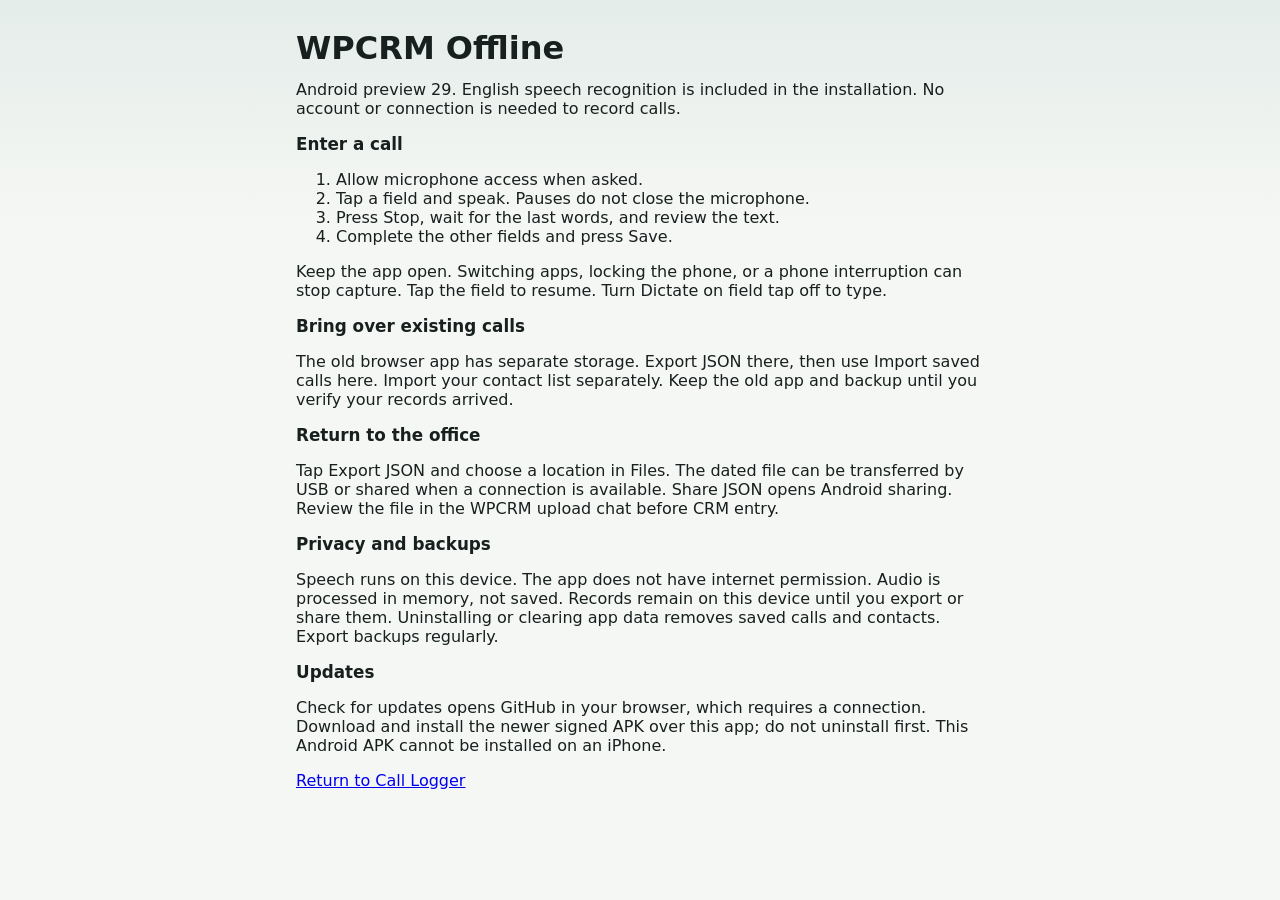
==== android-guide.html @ f3bdf25f "Add fully offline Android speech app with bundled model and local exports" ====
<!doctype html>
<html lang="en"><head><meta charset="utf-8"><meta name="viewport" content="width=device-width, initial-scale=1"><title>WPCRM Offline Help</title><link rel="stylesheet" href="styles.css"></head>
<body><main class="app-shell"><h1>WPCRM Offline</h1><p>Android preview 29. English speech recognition is included in the installation. No account or connection is needed to record calls.</p>
<h2>Enter a call</h2><ol><li>Allow microphone access when asked.</li><li>Tap a field and speak. Pauses do not close the microphone.</li><li>Press Stop, wait for the last words, and review the text.</li><li>Complete the other fields and press Save.</li></ol>
<p>Keep the app open. Switching apps, locking the phone, or a phone interruption can stop capture. Tap the field to resume. Turn Dictate on field tap off to type.</p>
<h2>Bring over existing calls</h2><p>The old browser app has separate storage. Export JSON there, then use Import saved calls here. Import your contact list separately. Keep the old app and backup until you verify your records arrived.</p>
<h2>Return to the office</h2><p>Tap Export JSON and choose a location in Files. The dated file can be transferred by USB or shared when a connection is available. Share JSON opens Android sharing. Review the file in the WPCRM upload chat before CRM entry.</p>
<h2>Privacy and backups</h2><p>Speech runs on this device. The app does not have internet permission. Audio is processed in memory, not saved. Records remain on this device until you export or share them. Uninstalling or clearing app data removes saved calls and contacts. Export backups regularly.</p>
<h2>Updates</h2><p>Check for updates opens GitHub in your browser, which requires a connection. Download and install the newer signed APK over this app; do not uninstall first. This Android APK cannot be installed on an iPhone.</p>
<p><a href="index.html">Return to Call Logger</a></p></main></body></html>
---- styles.css ----
:root {
  color-scheme: light;
  font-family: Inter, ui-sans-serif, system-ui, -apple-system, BlinkMacSystemFont, "Segoe UI", sans-serif;
  --background: #f5f7f4;
  --surface: #ffffff;
  --ink: #17201e;
  --muted: #687672;
  --line: #dce4df;
  --accent: #1f6f68;
  --accent-dark: #15514d;
  --accent-soft: #e5f1ee;
  --warn: #a9471b;
  --shadow: 0 16px 40px rgba(31, 61, 54, 0.12);
}

* {
  box-sizing: border-box;
}

[hidden] {
  display: none !important;
}

.is-hidden {
  display: none !important;
}

html {
  min-height: 100%;
}

body {
  min-height: 100%;
  margin: 0;
  background:
    linear-gradient(180deg, rgba(31, 111, 104, 0.08), rgba(31, 111, 104, 0) 220px),
    var(--background);
  color: var(--ink);
}

button,
input,
select,
textarea {
  font: inherit;
}

button {
  min-height: 44px;
  border: 0;
  cursor: pointer;
}

.field-dictation-setting { display: flex; gap: 10px; align-items: center; min-height: 44px; }
.field-dictation-setting input { width: 22px; height: 22px; }
.field-microphone { position: fixed; bottom: var(--mic-bottom, 12px); left: 12px; right: 12px; margin: 0 auto; max-width: 520px; z-index: 20; background: #fff; color: #172b29; border: 2px solid #1f6f68; border-radius: 8px; padding: 12px; display: flex; align-items: center; gap: 12px; box-shadow: 0 3px 16px #0003; }
.field-microphone span { flex: 1; min-width: 0; overflow-wrap: anywhere; }
.field-microphone button { background: #a22d27; color: white; min-width: 72px; border-radius: 4px; }
body.field-mic-active { padding-bottom: 120px; }

.app-shell {
  width: min(100%, 720px);
  min-height: 100vh;
  margin: 0 auto;
  padding: max(18px, env(safe-area-inset-top)) 16px max(28px, env(safe-area-inset-bottom));
}

.app-header {
  display: flex;
  align-items: center;
  justify-content: space-between;
  gap: 16px;
  padding: 8px 0 18px;
}

.eyebrow {
  margin: 0 0 2px;
  color: var(--accent);
  font-size: 0.78rem;
  font-weight: 800;
  letter-spacing: 0;
  text-transform: uppercase;
}

h1,
h2 {
  margin: 0;
  letter-spacing: 0;
}

h1 {
  font-size: 2rem;
  line-height: 1;
}

h2 {
  font-size: 1.05rem;
}

.icon-button,
.toolbar button {
  border: 1px solid var(--line);
  border-radius: 8px;
  background: var(--surface);
  color: var(--ink);
  box-shadow: 0 1px 0 rgba(18, 35, 32, 0.04);
}

.icon-button {
  min-width: 72px;
  padding: 0 14px;
  color: var(--muted);
  font-weight: 700;
}

.voice-panel {
  display: grid;
  grid-template-columns: 1fr auto;
  gap: 12px;
  align-items: center;
  margin-bottom: 14px;
  border-bottom: 1px solid var(--line);
  padding: 14px 0;
}

.voice-panel p {
  margin: 4px 0 0;
  color: var(--muted);
  line-height: 1.35;
}

.voice-button {
  min-width: 112px;
  border-radius: 8px;
  background: #f2c14e;
  color: #1f241c;
  font-weight: 850;
}

.voice-button:disabled {
  opacity: 0.72;
}

.entry-form {
  display: grid;
  gap: 14px;
  padding: 16px 0;
}

.field-block {
  display: grid;
  gap: 8px;
}

label,
.label {
  color: #2c3c38;
  font-size: 0.92rem;
  font-weight: 750;
}

input[type="text"],
input[type="datetime-local"],
input[type="number"],
select,
textarea {
  width: 100%;
  min-height: 48px;
  border: 1px solid var(--line);
  border-radius: 8px;
  background: #fbfcfb;
  color: var(--ink);
  outline: none;
  padding: 12px;
}

textarea {
  resize: vertical;
  line-height: 1.45;
}

input:focus,
textarea:focus {
  border-color: var(--accent);
  box-shadow: 0 0 0 3px rgba(31, 111, 104, 0.16);
}

.segmented-control {
  display: grid;
  grid-template-columns: 1fr 1fr;
  gap: 6px;
  padding: 4px;
  border: 1px solid var(--line);
  border-radius: 8px;
  background: #eef3f0;
}

.segmented-control label {
  min-width: 0;
}

.segmented-control input {
  position: absolute;
  opacity: 0;
  pointer-events: none;
}

.segmented-control span {
  display: grid;
  min-height: 44px;
  place-items: center;
  border-radius: 6px;
  color: var(--muted);
  font-size: 0.94rem;
  font-weight: 800;
  text-align: center;
}

.segmented-control input:checked + span {
  background: var(--accent);
  color: #ffffff;
  box-shadow: 0 4px 12px rgba(31, 111, 104, 0.24);
}

.primary-button {
  width: 100%;
  border-radius: 8px;
  background: var(--accent);
  color: #ffffff;
  font-weight: 850;
}

.primary-button:active,
.toolbar button:active,
.icon-button:active {
  transform: translateY(1px);
}

.toolbar {
  display: grid;
  grid-template-columns: repeat(auto-fit, minmax(110px, 1fr));
  gap: 8px;
  margin: 14px 0 18px;
}

.toolbar button {
  min-width: 0;
  padding: 0 8px;
  font-size: 0.88rem;
  font-weight: 750;
}

.history-section {
  padding-bottom: 16px;
}

.section-heading {
  display: flex;
  align-items: center;
  justify-content: space-between;
  gap: 12px;
  margin-bottom: 10px;
}

#entry-count {
  display: inline-grid;
  min-width: 34px;
  min-height: 28px;
  place-items: center;
  border-radius: 999px;
  background: var(--accent-soft);
  color: var(--accent-dark);
  font-weight: 850;
}

.empty-state {
  border: 1px dashed #bdcac4;
  border-radius: 8px;
  padding: 18px;
  color: var(--muted);
  text-align: center;
}

.call-list {
  display: grid;
  gap: 10px;
  margin: 0;
  padding: 0;
  list-style: none;
}

.call-card {
  display: grid;
  gap: 8px;
  border: 1px solid var(--line);
  border-radius: 8px;
  background: var(--surface);
  padding: 14px;
}

.call-card header {
  display: flex;
  align-items: flex-start;
  justify-content: space-between;
  gap: 12px;
}

.call-card h3 {
  margin: 0;
  font-size: 1rem;
  letter-spacing: 0;
}

.call-card p {
  margin: 0;
  color: var(--muted);
  line-height: 1.42;
}

.call-meta {
  display: flex;
  flex-wrap: wrap;
  gap: 6px;
}

.pill {
  border-radius: 999px;
  background: var(--accent-soft);
  color: var(--accent-dark);
  padding: 5px 9px;
  font-size: 0.78rem;
  font-weight: 800;
}

.delete-button {
  min-width: 44px;
  min-height: 36px;
  border-radius: 8px;
  background: #fff1eb;
  color: var(--warn);
  font-weight: 850;
}

.toast {
  position: fixed;
  right: 16px;
  bottom: max(16px, env(safe-area-inset-bottom));
  left: 16px;
  display: none;
  max-width: 680px;
  margin: 0 auto;
  border-radius: 8px;
  background: #17201e;
  color: #ffffff;
  padding: 12px 14px;
  font-weight: 750;
  text-align: center;
  box-shadow: 0 10px 24px rgba(0, 0, 0, 0.2);
}

.toast.visible {
  display: block;
}

@media (min-width: 720px) {
  .app-shell {
    padding-top: 32px;
  }

  .entry-form {
    padding: 20px 0;
  }
}

.app-status { display: flex; flex-wrap: wrap; gap: 14px; color: var(--muted); font-size: 0.85rem; }
.app-status a { margin-left: auto; color: var(--accent-dark); }
.record-actions { display: flex; flex-wrap: wrap; gap: 6px; }
.edit-button { background: #e5edf8; color: #224d80; border-radius: 6px; padding: 0 12px; }
button:disabled { opacity: 0.6; cursor: default; }
button:focus-visible, a:focus-visible, .segmented-control input:focus-visible + span { outline: 3px solid #245ea8; outline-offset: 3px; }
.field-block, .call-card header > div { min-width: 0; }
.call-card, .app-status, #storage-warning { overflow-wrap: anywhere; }
#storage-warning { padding: 14px; margin: 12px 0; background: #fff0de; color: #793000; }
.guide { line-height: 1.6; }
.guide img { width: 96px; height: 96px; }
.guide h2 { margin-top: 24px; }
.guide a { color: var(--accent-dark); }

@media (max-width: 420px) {
  .voice-panel {
    grid-template-columns: 1fr;
  }

  .voice-button {
    width: 100%;
  }

  .toolbar {
    grid-template-columns: repeat(2, 1fr);
  }
}
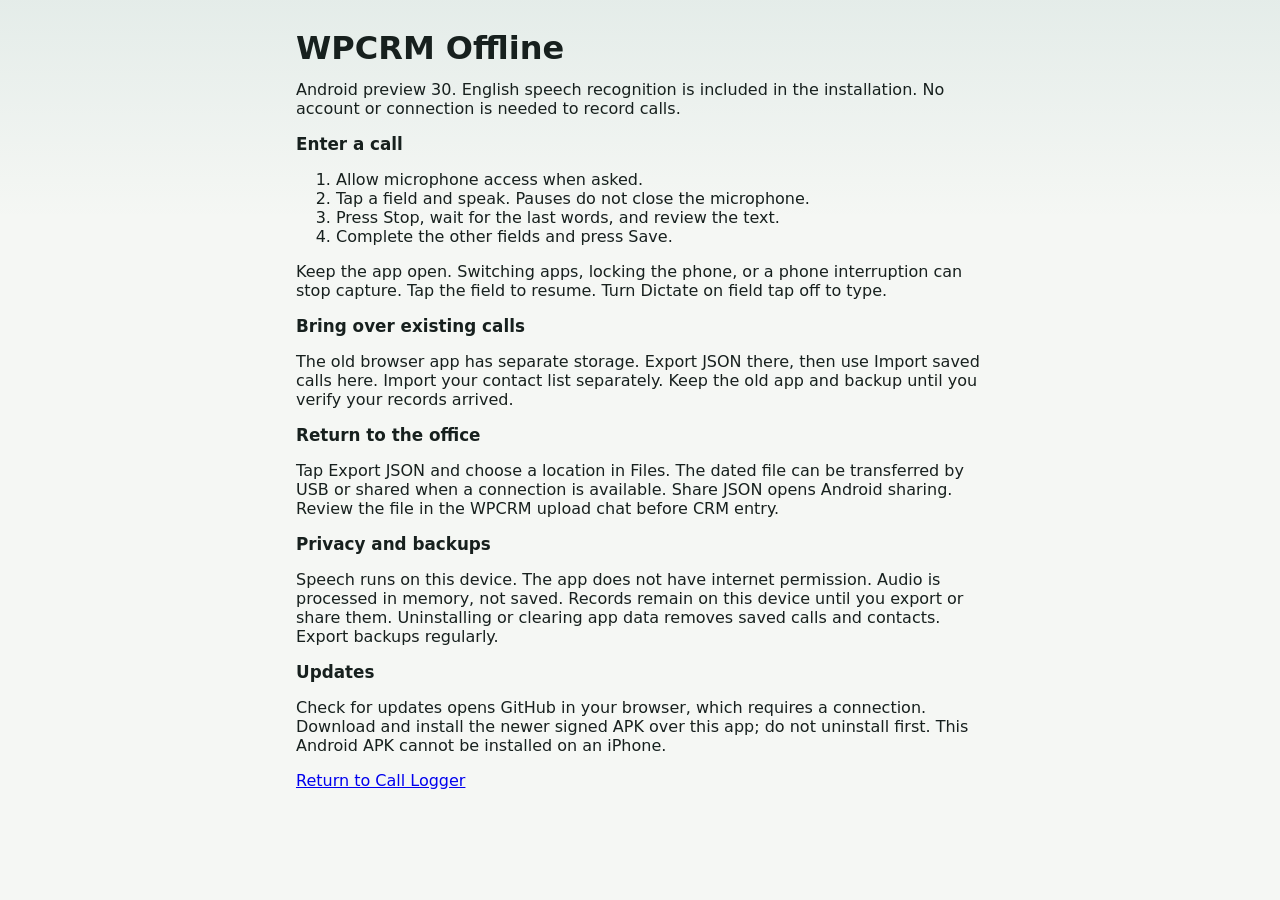
==== commit 8397776b: "Format offline dictation with readable names and sentence case" ====
--- a/android-guide.html
+++ b/android-guide.html
@@ -1,6 +1,6 @@
 <!doctype html>
 <html lang="en"><head><meta charset="utf-8"><meta name="viewport" content="width=device-width, initial-scale=1"><title>WPCRM Offline Help</title><link rel="stylesheet" href="styles.css"></head>
-<body><main class="app-shell"><h1>WPCRM Offline</h1><p>Android preview 29. English speech recognition is included in the installation. No account or connection is needed to record calls.</p>
+<body><main class="app-shell"><h1>WPCRM Offline</h1><p>Android preview 30. English speech recognition is included in the installation. No account or connection is needed to record calls.</p>
 <h2>Enter a call</h2><ol><li>Allow microphone access when asked.</li><li>Tap a field and speak. Pauses do not close the microphone.</li><li>Press Stop, wait for the last words, and review the text.</li><li>Complete the other fields and press Save.</li></ol>
 <p>Keep the app open. Switching apps, locking the phone, or a phone interruption can stop capture. Tap the field to resume. Turn Dictate on field tap off to type.</p>
 <h2>Bring over existing calls</h2><p>The old browser app has separate storage. Export JSON there, then use Import saved calls here. Import your contact list separately. Keep the old app and backup until you verify your records arrived.</p>
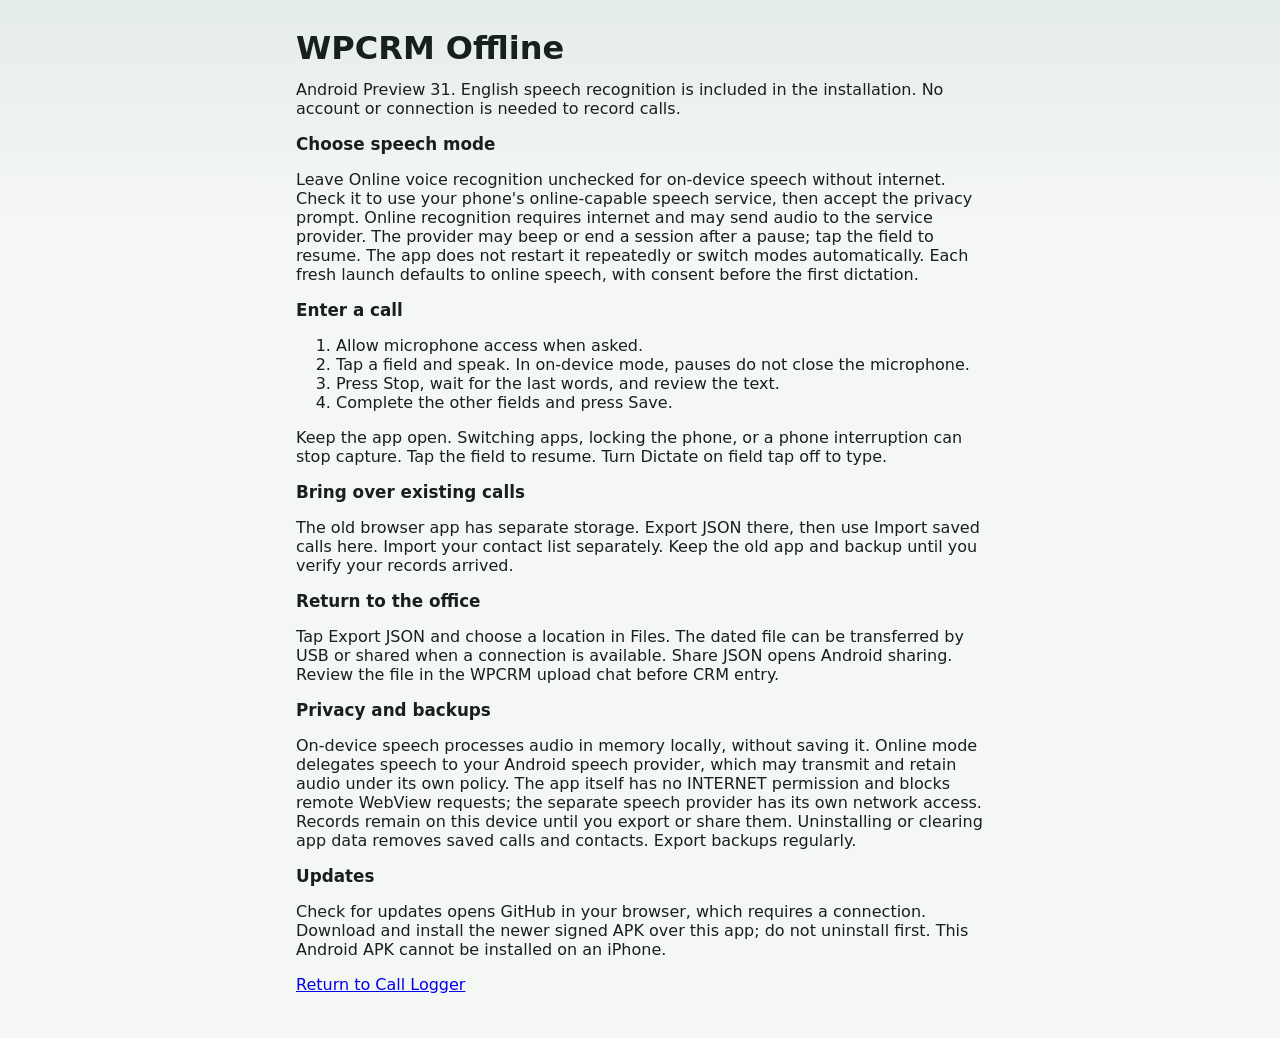
==== commit 3d8c8d7d: "Add online speech selection with online default and local fallback choice" ====
--- a/android-guide.html
+++ b/android-guide.html
@@ -1,10 +1,11 @@
 <!doctype html>
 <html lang="en"><head><meta charset="utf-8"><meta name="viewport" content="width=device-width, initial-scale=1"><title>WPCRM Offline Help</title><link rel="stylesheet" href="styles.css"></head>
-<body><main class="app-shell"><h1>WPCRM Offline</h1><p>Android preview 30. English speech recognition is included in the installation. No account or connection is needed to record calls.</p>
-<h2>Enter a call</h2><ol><li>Allow microphone access when asked.</li><li>Tap a field and speak. Pauses do not close the microphone.</li><li>Press Stop, wait for the last words, and review the text.</li><li>Complete the other fields and press Save.</li></ol>
+<body><main class="app-shell"><h1>WPCRM Offline</h1><p>Android Preview 31. English speech recognition is included in the installation. No account or connection is needed to record calls.</p>
+<h2>Choose speech mode</h2><p>Leave Online voice recognition unchecked for on-device speech without internet. Check it to use your phone's online-capable speech service, then accept the privacy prompt. Online recognition requires internet and may send audio to the service provider. The provider may beep or end a session after a pause; tap the field to resume. The app does not restart it repeatedly or switch modes automatically. Each fresh launch defaults to online speech, with consent before the first dictation.</p>
+<h2>Enter a call</h2><ol><li>Allow microphone access when asked.</li><li>Tap a field and speak. In on-device mode, pauses do not close the microphone.</li><li>Press Stop, wait for the last words, and review the text.</li><li>Complete the other fields and press Save.</li></ol>
 <p>Keep the app open. Switching apps, locking the phone, or a phone interruption can stop capture. Tap the field to resume. Turn Dictate on field tap off to type.</p>
 <h2>Bring over existing calls</h2><p>The old browser app has separate storage. Export JSON there, then use Import saved calls here. Import your contact list separately. Keep the old app and backup until you verify your records arrived.</p>
 <h2>Return to the office</h2><p>Tap Export JSON and choose a location in Files. The dated file can be transferred by USB or shared when a connection is available. Share JSON opens Android sharing. Review the file in the WPCRM upload chat before CRM entry.</p>
-<h2>Privacy and backups</h2><p>Speech runs on this device. The app does not have internet permission. Audio is processed in memory, not saved. Records remain on this device until you export or share them. Uninstalling or clearing app data removes saved calls and contacts. Export backups regularly.</p>
+<h2>Privacy and backups</h2><p>On-device speech processes audio in memory locally, without saving it. Online mode delegates speech to your Android speech provider, which may transmit and retain audio under its own policy. The app itself has no INTERNET permission and blocks remote WebView requests; the separate speech provider has its own network access. Records remain on this device until you export or share them. Uninstalling or clearing app data removes saved calls and contacts. Export backups regularly.</p>
 <h2>Updates</h2><p>Check for updates opens GitHub in your browser, which requires a connection. Download and install the newer signed APK over this app; do not uninstall first. This Android APK cannot be installed on an iPhone.</p>
 <p><a href="index.html">Return to Call Logger</a></p></main></body></html>
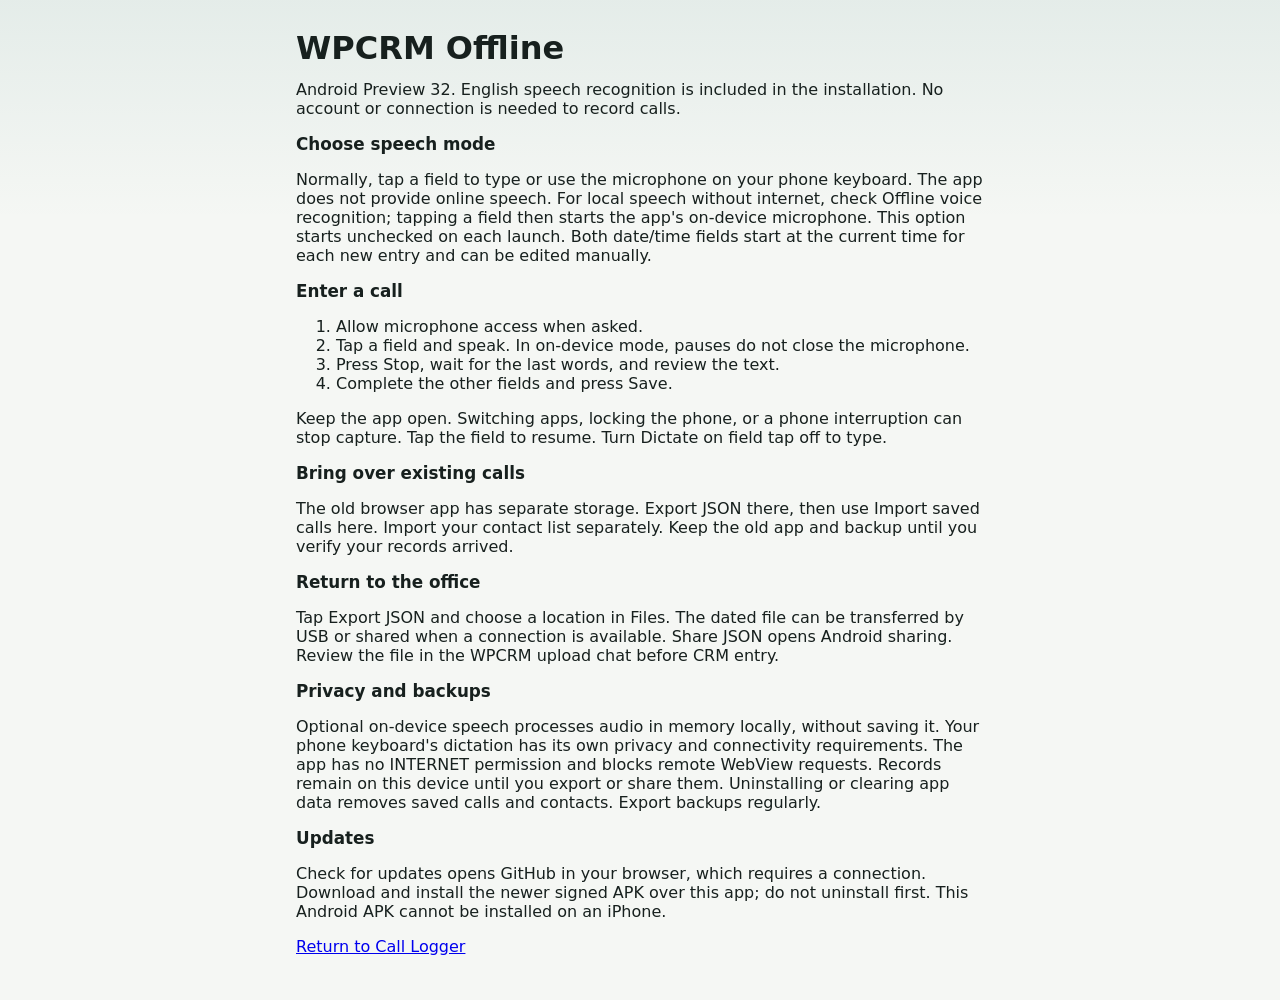
==== commit d12e7363: "Use keyboard entry by default with optional offline field dictation and current entry times" ====
--- a/android-guide.html
+++ b/android-guide.html
@@ -1,11 +1,11 @@
 <!doctype html>
 <html lang="en"><head><meta charset="utf-8"><meta name="viewport" content="width=device-width, initial-scale=1"><title>WPCRM Offline Help</title><link rel="stylesheet" href="styles.css"></head>
-<body><main class="app-shell"><h1>WPCRM Offline</h1><p>Android Preview 31. English speech recognition is included in the installation. No account or connection is needed to record calls.</p>
-<h2>Choose speech mode</h2><p>Leave Online voice recognition unchecked for on-device speech without internet. Check it to use your phone's online-capable speech service, then accept the privacy prompt. Online recognition requires internet and may send audio to the service provider. The provider may beep or end a session after a pause; tap the field to resume. The app does not restart it repeatedly or switch modes automatically. Each fresh launch defaults to online speech, with consent before the first dictation.</p>
+<body><main class="app-shell"><h1>WPCRM Offline</h1><p>Android Preview 32. English speech recognition is included in the installation. No account or connection is needed to record calls.</p>
+<h2>Choose speech mode</h2><p>Normally, tap a field to type or use the microphone on your phone keyboard. The app does not provide online speech. For local speech without internet, check Offline voice recognition; tapping a field then starts the app's on-device microphone. This option starts unchecked on each launch. Both date/time fields start at the current time for each new entry and can be edited manually.</p>
 <h2>Enter a call</h2><ol><li>Allow microphone access when asked.</li><li>Tap a field and speak. In on-device mode, pauses do not close the microphone.</li><li>Press Stop, wait for the last words, and review the text.</li><li>Complete the other fields and press Save.</li></ol>
 <p>Keep the app open. Switching apps, locking the phone, or a phone interruption can stop capture. Tap the field to resume. Turn Dictate on field tap off to type.</p>
 <h2>Bring over existing calls</h2><p>The old browser app has separate storage. Export JSON there, then use Import saved calls here. Import your contact list separately. Keep the old app and backup until you verify your records arrived.</p>
 <h2>Return to the office</h2><p>Tap Export JSON and choose a location in Files. The dated file can be transferred by USB or shared when a connection is available. Share JSON opens Android sharing. Review the file in the WPCRM upload chat before CRM entry.</p>
-<h2>Privacy and backups</h2><p>On-device speech processes audio in memory locally, without saving it. Online mode delegates speech to your Android speech provider, which may transmit and retain audio under its own policy. The app itself has no INTERNET permission and blocks remote WebView requests; the separate speech provider has its own network access. Records remain on this device until you export or share them. Uninstalling or clearing app data removes saved calls and contacts. Export backups regularly.</p>
+<h2>Privacy and backups</h2><p>Optional on-device speech processes audio in memory locally, without saving it. Your phone keyboard's dictation has its own privacy and connectivity requirements. The app has no INTERNET permission and blocks remote WebView requests. Records remain on this device until you export or share them. Uninstalling or clearing app data removes saved calls and contacts. Export backups regularly.</p>
 <h2>Updates</h2><p>Check for updates opens GitHub in your browser, which requires a connection. Download and install the newer signed APK over this app; do not uninstall first. This Android APK cannot be installed on an iPhone.</p>
 <p><a href="index.html">Return to Call Logger</a></p></main></body></html>
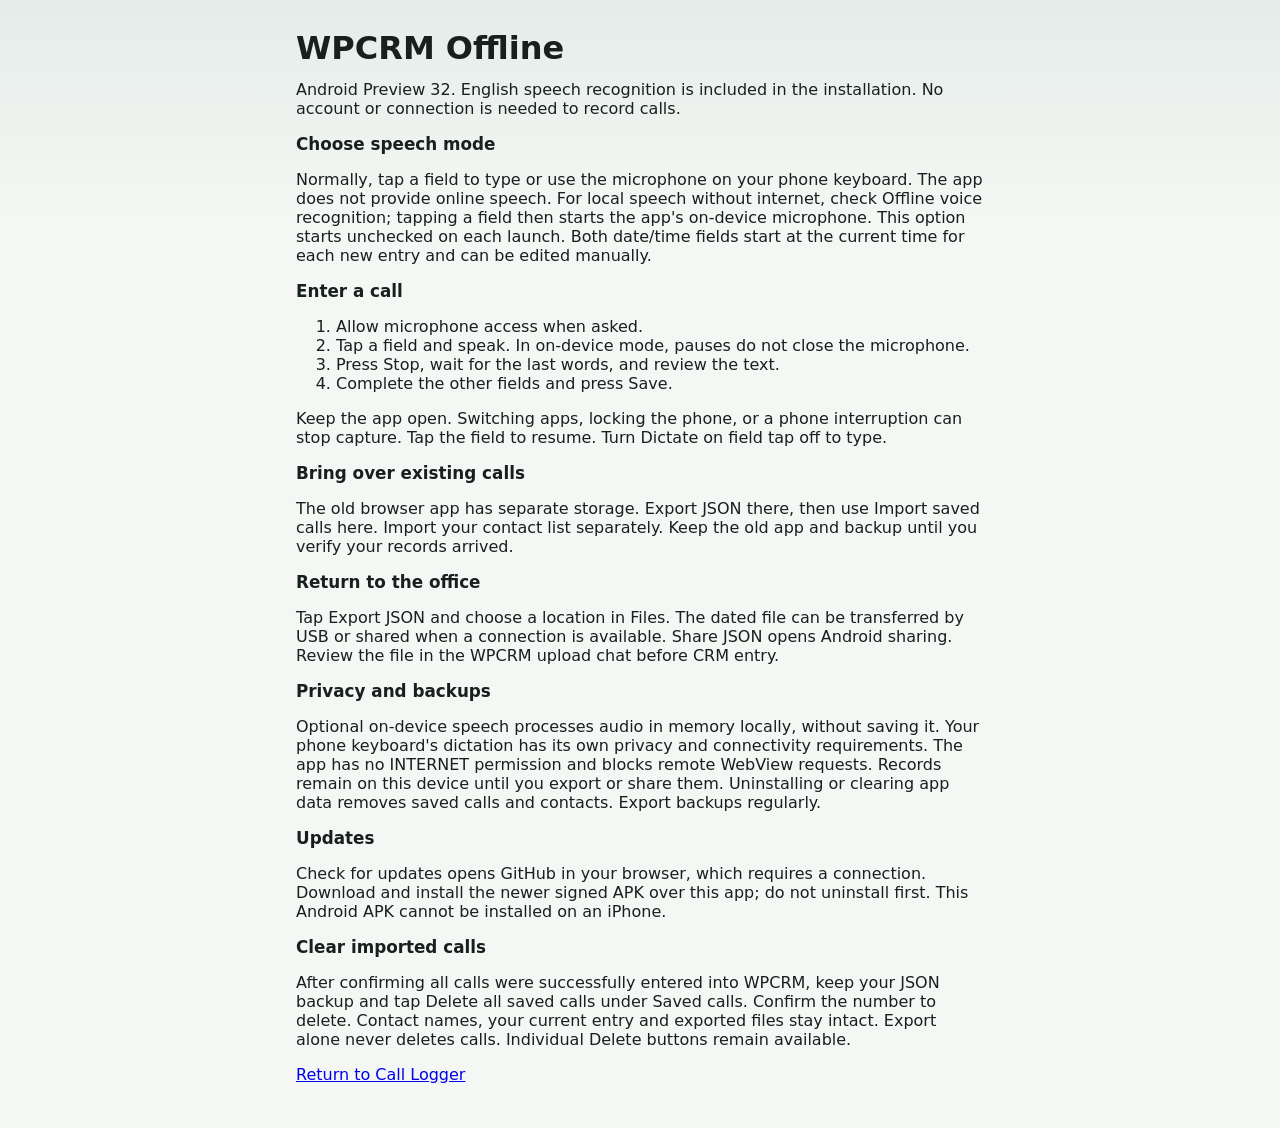
==== commit f2bb452a: "Add confirmed bulk deletion of saved calls after WPCRM import" ====
--- a/android-guide.html
+++ b/android-guide.html
@@ -8,4 +8,5 @@
 <h2>Return to the office</h2><p>Tap Export JSON and choose a location in Files. The dated file can be transferred by USB or shared when a connection is available. Share JSON opens Android sharing. Review the file in the WPCRM upload chat before CRM entry.</p>
 <h2>Privacy and backups</h2><p>Optional on-device speech processes audio in memory locally, without saving it. Your phone keyboard's dictation has its own privacy and connectivity requirements. The app has no INTERNET permission and blocks remote WebView requests. Records remain on this device until you export or share them. Uninstalling or clearing app data removes saved calls and contacts. Export backups regularly.</p>
 <h2>Updates</h2><p>Check for updates opens GitHub in your browser, which requires a connection. Download and install the newer signed APK over this app; do not uninstall first. This Android APK cannot be installed on an iPhone.</p>
+<h2>Clear imported calls</h2><p>After confirming all calls were successfully entered into WPCRM, keep your JSON backup and tap Delete all saved calls under Saved calls. Confirm the number to delete. Contact names, your current entry and exported files stay intact. Export alone never deletes calls. Individual Delete buttons remain available.</p>
 <p><a href="index.html">Return to Call Logger</a></p></main></body></html>
